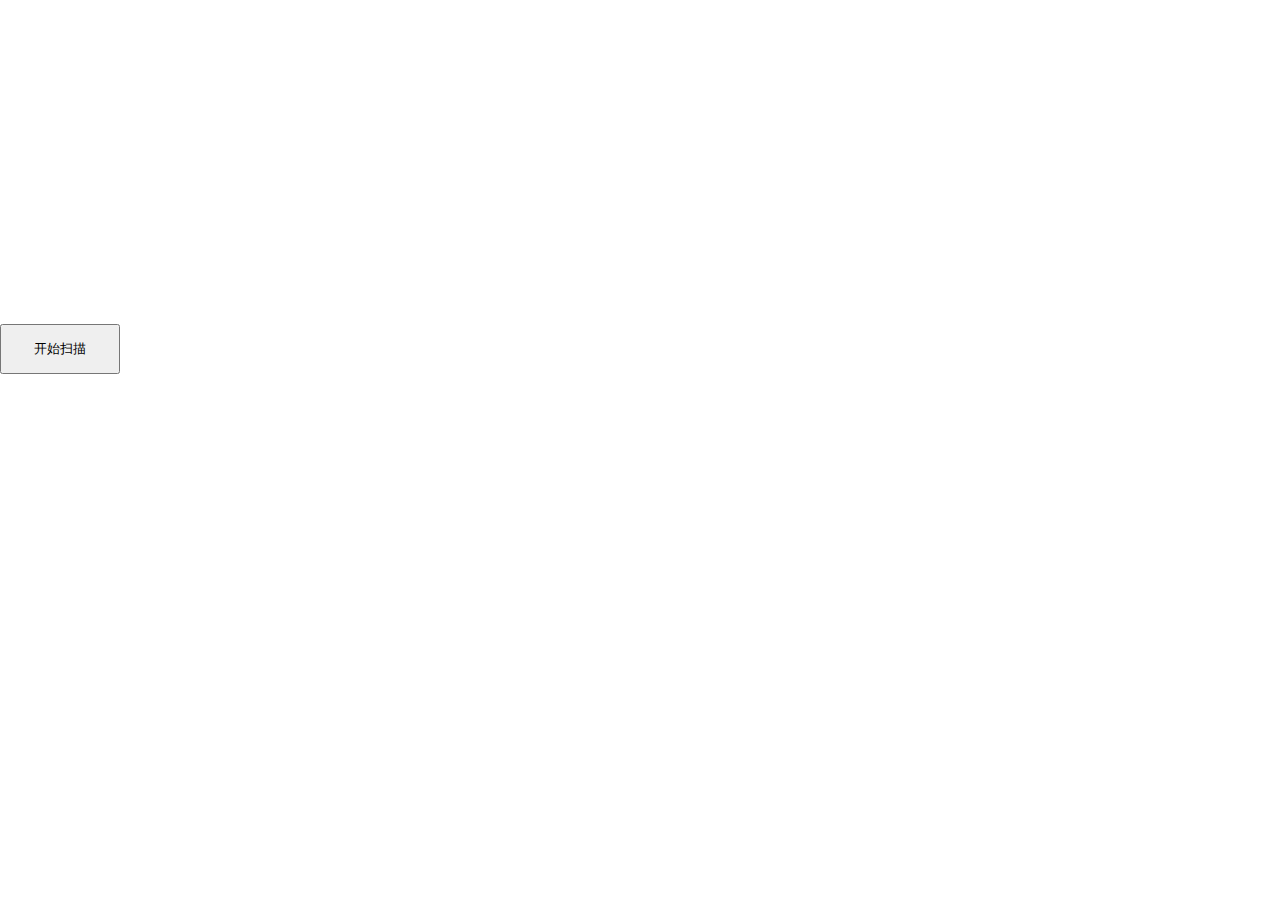
==== index.html @ 27f22f8c "first" ====
<!DOCTYPE html>
<html>
<head>
    <title>BTC.com</title>
    <meta charset="utf-8">
    <meta http-equiv="X-UA-Compatible" content="IE=edge">
    <meta name="viewport" content="width=device-width, initial-scale=1.0, maximum-scale=1.0, user-scalable=no"/>
</head>
<link rel="shortcut icon" href="/images/favicon.ico">
<link href="style/style.css" rel="stylesheet">
<script src="/local/jquery2.1.1.js"></script>
<script>
    //这段代 主要是获取摄像头的视频流并显示在Video 签中
    var canvas=null,context=null,video=null;
    window.addEventListener("DOMContentLoaded", function ()
    {
        try{
            canvas = document.getElementById("canvas");
            context = canvas.getContext("2d");
            video = document.getElementById("video");

            var constraints = { audio: false, video: { width: 1280, height: 720,facingMode:"environment"} };

            var promisifiedOldGUM = function(constraints) {

                // First get ahold of getUserMedia, if present
                var getUserMedia = (navigator.getUserMedia ||
                navigator.webkitGetUserMedia ||
                navigator.mozGetUserMedia);

                // Some browsers just don't implement it - return a rejected promise with an error
                // to keep a consistent interface
                if(!getUserMedia) {
                    return Promise.reject(new Error('getUserMedia is not implemented in this browser'));
                }

                // Otherwise, wrap the call to the old navigator.getUserMedia with a Promise
                return new Promise(function(resolve, reject) {
                    getUserMedia.call(navigator, constraints, resolve, reject);
                });

            }

            // Older browsers might not implement mediaDevices at all, so we set an empty object first
            if(navigator.mediaDevices === undefined) {
                navigator.mediaDevices = {};
            }

            // Some browsers partially implement mediaDevices. We can't just assign an object
            // with getUserMedia as it would overwrite existing properties.
            // Here, we will just add the getUserMedia property if it's missing.
            if(navigator.mediaDevices.getUserMedia === undefined) {
                navigator.mediaDevices.getUserMedia = promisifiedOldGUM;
            }


            // Prefer camera resolution nearest to 1280x720.

            navigator.mediaDevices.getUserMedia(constraints)
                .then(function(stream) {
                    var video = document.querySelector('video');
                    video.src = window.URL.createObjectURL(stream);
                    video.onloadedmetadata = function(e) {
                        video.play();
                    };
                })
                .catch(function(err) {
                    console.log(err.name + ": " + err.message);
                });


//            $("#snap").click(function () {startPat();}).show();
        }catch(e){
            alert("浏览器不支持HTML5 CANVAS");
        }
    }, false);

    //打印内容到页面
    function printHtml(content){
        $(window.document.body).append(content+"<br/>");
    }
    //开始拍照
    function startPat(){
        setTimeout(function(){//防止调用过快
            if(context)
            {
                context.drawImage(video, 0, 0, 320, 320);
                CatchCode();
            }
        },200);
    }
    //抓屏获取图像流，并上传到服务器
    function CatchCode() {
        if(canvas!=null)
        {
            //以下开始编 数据
            var imgData = canvas.toDataURL();
            //将图像转换为base64数据
            var base64Data = imgData;//.substr(22); //在前端截取22位之后的字符串作为图像数据
            //开始异步上
            $.post("saveimg.php", { "img": base64Data },function (result)
            {
                printHtml("解析结果："+result.data);
                if (result.status == "success" && result.data!="")
                {
                    printHtml("解析结果成功！");
                }else{
                    startPat();//如果没有解析出来则重新抓拍解析
                }
            },"json");
        }
    }
</script>
<body>

<div id="support"></div>
<div id="contentHolder">
    <video id="video" width="320" height="320" autoplay></video>
    <canvas style="display:none;background-color:#F00;" id="canvas" width="320" height="320"></canvas> <br/>
    <button id="snap" style=" height:50px; width:120px;">开始扫描</button>
</div>



</body></html>
---- style/style.css ----
*{
    margin: 0 0;
}

html, body { marign:0 0; }
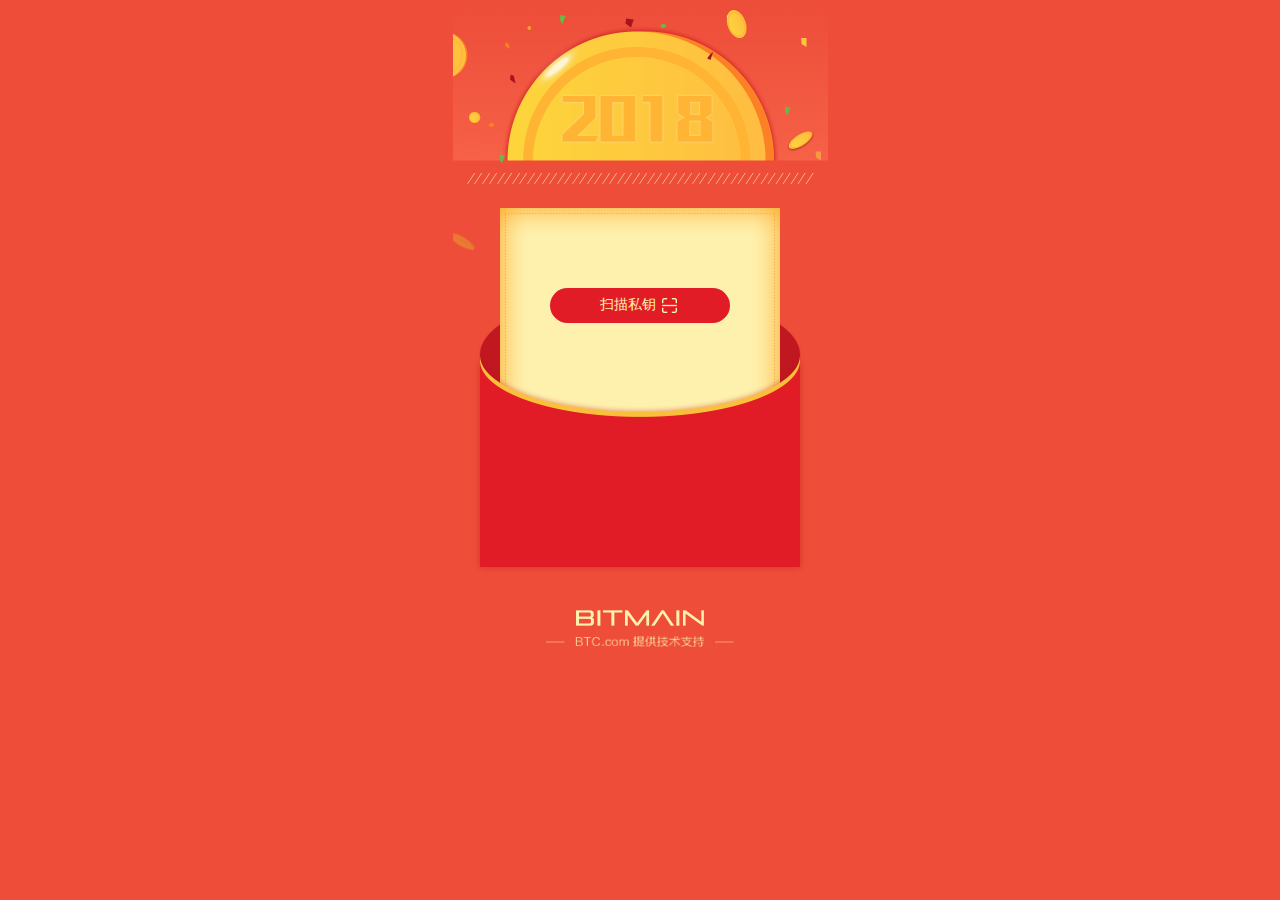
==== commit 55b89315: "no message" ====
--- a/index.html
+++ b/index.html
@@ -1,4 +1,3 @@
-
 <!DOCTYPE html>
 <html>
 <head>
@@ -9,118 +8,48 @@
 </head>
 <link rel="shortcut icon" href="/images/favicon.ico">
 <link href="style/style.css" rel="stylesheet">
-<script src="/local/jquery2.1.1.js"></script>
-<script>
-    //这段代 主要是获取摄像头的视频流并显示在Video 签中
-    var canvas=null,context=null,video=null;
-    window.addEventListener("DOMContentLoaded", function ()
-    {
-        try{
-            canvas = document.getElementById("canvas");
-            context = canvas.getContext("2d");
-            video = document.getElementById("video");
-
-            var constraints = { audio: false, video: { width: 1280, height: 720,facingMode:"environment"} };
-
-            var promisifiedOldGUM = function(constraints) {
-
-                // First get ahold of getUserMedia, if present
-                var getUserMedia = (navigator.getUserMedia ||
-                navigator.webkitGetUserMedia ||
-                navigator.mozGetUserMedia);
-
-                // Some browsers just don't implement it - return a rejected promise with an error
-                // to keep a consistent interface
-                if(!getUserMedia) {
-                    return Promise.reject(new Error('getUserMedia is not implemented in this browser'));
-                }
-
-                // Otherwise, wrap the call to the old navigator.getUserMedia with a Promise
-                return new Promise(function(resolve, reject) {
-                    getUserMedia.call(navigator, constraints, resolve, reject);
-                });
-
-            }
-
-            // Older browsers might not implement mediaDevices at all, so we set an empty object first
-            if(navigator.mediaDevices === undefined) {
-                navigator.mediaDevices = {};
-            }
-
-            // Some browsers partially implement mediaDevices. We can't just assign an object
-            // with getUserMedia as it would overwrite existing properties.
-            // Here, we will just add the getUserMedia property if it's missing.
-            if(navigator.mediaDevices.getUserMedia === undefined) {
-                navigator.mediaDevices.getUserMedia = promisifiedOldGUM;
-            }
-
-
-            // Prefer camera resolution nearest to 1280x720.
-
-            navigator.mediaDevices.getUserMedia(constraints)
-                .then(function(stream) {
-                    var video = document.querySelector('video');
-                    video.src = window.URL.createObjectURL(stream);
-                    video.onloadedmetadata = function(e) {
-                        video.play();
-                    };
-                })
-                .catch(function(err) {
-                    console.log(err.name + ": " + err.message);
-                });
-
-
-//            $("#snap").click(function () {startPat();}).show();
-        }catch(e){
-            alert("浏览器不支持HTML5 CANVAS");
-        }
-    }, false);
-
-    //打印内容到页面
-    function printHtml(content){
-        $(window.document.body).append(content+"<br/>");
-    }
-    //开始拍照
-    function startPat(){
-        setTimeout(function(){//防止调用过快
-            if(context)
-            {
-                context.drawImage(video, 0, 0, 320, 320);
-                CatchCode();
-            }
-        },200);
-    }
-    //抓屏获取图像流，并上传到服务器
-    function CatchCode() {
-        if(canvas!=null)
-        {
-            //以下开始编 数据
-            var imgData = canvas.toDataURL();
-            //将图像转换为base64数据
-            var base64Data = imgData;//.substr(22); //在前端截取22位之后的字符串作为图像数据
-            //开始异步上
-            $.post("saveimg.php", { "img": base64Data },function (result)
-            {
-                printHtml("解析结果："+result.data);
-                if (result.status == "success" && result.data!="")
-                {
-                    printHtml("解析结果成功！");
-                }else{
-                    startPat();//如果没有解析出来则重新抓拍解析
-                }
-            },"json");
-        }
-    }
-</script>
 <body>
 
-<div id="support"></div>
-<div id="contentHolder">
-    <video id="video" width="320" height="320" autoplay></video>
-    <canvas style="display:none;background-color:#F00;" id="canvas" width="320" height="320"></canvas> <br/>
-    <button id="snap" style=" height:50px; width:120px;">开始扫描</button>
+<div class="main-body">
+    <div class="container">
+        <div class="panel">
+            <section class="step1">
+                <input type="button" class="scan" value="扫描私钥">
+            </section>
+            <section class="step2">
+                <div class="k">红包私钥</div>
+                <div class="v packet_hash">5KRJwz8wc7aTX7deykMD3y1uXaFyH9H4ccK1z68at5qEqJBXVVV</div>
+                <div class="k">红包地址</div>
+                <div class="v packet_address">1NubKTUGUuGNwATXKLbzdAYNDtJieaSroN</div>
+                <div class="k">红包金额</div>
+                <div class="v packet_amount" style="height: 26px;">0.XXXX BCH</div>
+                <input type="button" value="下一步" class="next write">
+            </section>
+            <section class="step3">
+                <div class="label">接收地址</div>
+                <input type="text" class="address" placeholder="请填写Bitcoin Cash（BCH）地址">
+                <div class="label">注：请不要输入红包地址</div>
+                <input type="button" value="领取阳光普照" class="next get_bch">
+            </section>
+            <section class="step4">
+                <div class="label">领取成功</div>
+                <div class="k hash" style="">交易哈希</div>
+                <div class="v hashrate">c8dba7f77758cb90a31f3a61070978929aa2078ee27f916320361c6ca9590b11</div>
+            </section>
+        </div>
+    </div>
+    <div class="logo"></div>
+    <div class="btccom"></div>
+
+    <div class="error">
+        <div class="error-message">
+            <div class="error-info">请不要使用相同地址</div>
+            <input type="button" value="我知道了" class="got">
+        </div>
+    </div>
 </div>
 
-
-
-</body></html>+<script src="local/jquery-1.9.1.min.js"></script>
+<!--<script src="app.js"></script>-->
+</body>
+</html>--- a/style/style.css
+++ b/style/style.css
@@ -1,5 +1,200 @@
-*{
-    margin: 0 0;
-}
-
-html, body { marign:0 0; }+* {
+    margin: 0;
+}
+
+html, body {
+    marign: 0;
+    background-color: #ed4d39;
+}
+
+section{
+    position: relative;
+    display: flex;
+    align-items: center;
+    justify-content: center;
+    flex-flow: column;
+}
+
+.step1, .step2,.step3,.step4{
+    display: none;
+}
+
+.main-body {
+    width: 100%;
+    height: 667px;
+    background: url('/images/bg.png') 50% 0% no-repeat;
+    background-size: 375px auto;
+}
+
+.container{
+    display: flex;
+    width:100%;
+    height:610px;
+    align-items: center;
+    justify-content: center;
+    background: url('/images/packet.png') 50% 85% no-repeat;
+    background-size: 332px auto;
+}
+
+.logo{
+    width:100%;
+    height:16px;
+    background: url('/images/logo_bitmain.png') 50% 50% no-repeat;
+    background-size: auto 16px;
+}
+
+.btccom{
+    margin-top: 10px;
+    width:100%;
+    height:12px;
+    background: url('/images/img_btc.com.png') 50% 50% no-repeat;
+    background-size: 188px auto;
+}
+
+.panel{
+    width: 274px;
+    height: 205px;
+    border:solid 0px black;
+}
+
+.scan{
+    width:180px;
+    height:35px;
+    border: 0;
+    font-size: 14px;
+    color: #FEF1AE;
+    border-radius: 20px;
+    text-align: left;
+    padding-left: 50px;
+    background: url('/images/icon_scan.png') 68% 50% no-repeat;
+    background-size: 15px auto;
+    background-color: #e11c27;
+    cursor: pointer;
+}
+
+.qr:hover{
+    opacity: 0.7;
+}
+
+.step1{
+    display: flex;
+    height:100%;
+}
+
+.step2{
+    /*display: flex;*/
+    margin: 15px;
+}
+
+.step3{
+    /*display: flex;*/
+    height:100%
+}
+
+.step4{
+    /*display: flex;*/
+    margin: 15px;
+    justify-content: flex-start;
+    margin-top: 42px;
+}
+
+.k{
+    width:100%;
+    text-align: left;
+    font-size: 12px;
+    color: #E11C27;
+}
+.v{
+    width:100%;
+    margin-top: 2px;
+    margin-bottom: 5px;
+    font-size: 12px;
+    color: #FFFFFF;
+    height:35px;
+    background-color: #fec964;
+    padding:2px 8px;
+    word-break: break-word;
+    overflow: hidden;
+    border-radius: 2px;
+}
+
+.address{
+    height:35px;
+    width:225px;
+    background: url('/images/icon_scan_red.png') 3% 50% no-repeat;
+    background-size: 15px auto;
+    background-color: #FFFFFF;
+    border: 1px solid #FD753B;
+    border-radius: 81.82px;
+    padding-left:28px;
+}
+
+.hash{
+    font-size: 14px;
+    width:100%;
+    text-align: left;
+    margin-bottom: 2px;
+    margin-top: 8px;
+}
+
+.label{
+    font-size: 14px;
+    color: #E11C27;
+    height: 20px;
+    line-height: 20px;
+    margin: 10px;
+}
+
+.next{
+    position: absolute;
+    background: #FEF1AE;
+    border-radius: 100px;
+    font-size: 24px;
+    color: #FD753B;
+    border:0;
+    width:241px;
+    height:46px;
+    bottom: -120px;
+    font-weight:bold;
+}
+
+.error{
+    display: flex;
+    position: absolute;
+    top:0;
+    width:100%;
+    height:100%;
+    background-color: rgba(0,0,0,.4);
+    border:solid 1px red;
+    align-items: center;
+    justify-content: center;
+    display: none;
+}
+.error-message{
+    display: flex;
+    align-items: center;
+    flex-flow: column;
+    padding:10px;
+    width:270px;
+    height:151px;
+    background: url('/images/bg_popups.png') 50% 50% no-repeat;
+    background-size: 270px auto;
+}
+.got{
+    background: #ED4D39;
+    border-radius: 4px;
+    font-size: 14px;
+    color: #FFFFFF;
+    border: 0;
+    height:30px;
+    width:80px;
+}
+
+.error-info{
+    width:100%;
+    text-align: left;
+    margin:20px;
+    padding-left: 25px;
+}
+
+
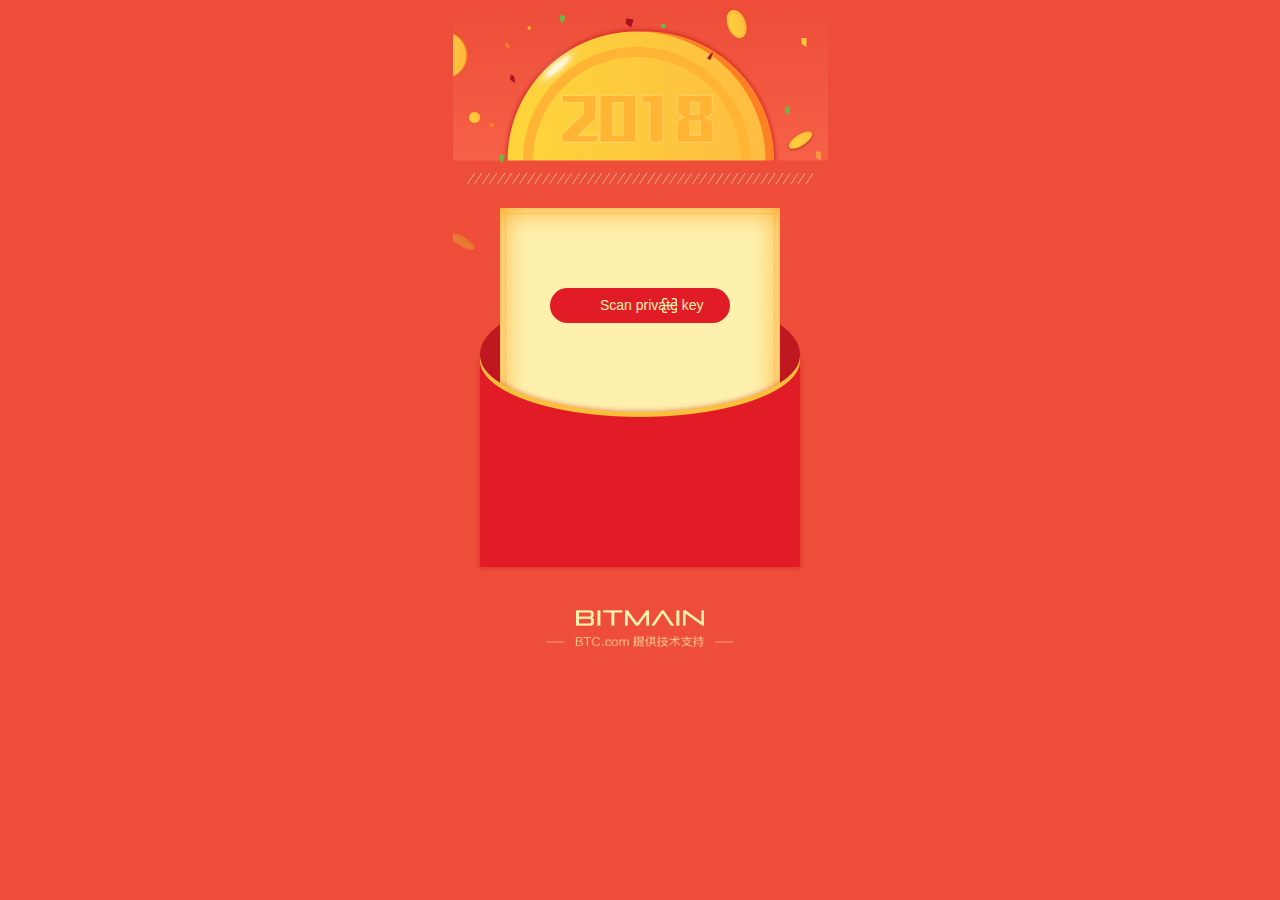
==== commit 0e987d9a: "ui ready" ====
--- a/index.html
+++ b/index.html
@@ -14,26 +14,26 @@
     <div class="container">
         <div class="panel">
             <section class="step1">
-                <input type="button" class="scan" value="扫描私钥">
+                <input type="button" class="scan" data-local="scan-key">
             </section>
             <section class="step2">
-                <div class="k">红包私钥</div>
+                <div class="k" data-local="packet-key"></div>
                 <div class="v packet_hash">5KRJwz8wc7aTX7deykMD3y1uXaFyH9H4ccK1z68at5qEqJBXVVV</div>
-                <div class="k">红包地址</div>
+                <div class="k" data-local="packet-address"></div>
                 <div class="v packet_address">1NubKTUGUuGNwATXKLbzdAYNDtJieaSroN</div>
-                <div class="k">红包金额</div>
+                <div class="k" data-local="packet-amount"></div>
                 <div class="v packet_amount" style="height: 26px;">0.XXXX BCH</div>
-                <input type="button" value="下一步" class="next write">
+                <input type="button" data-local="next" class="next write">
             </section>
             <section class="step3">
-                <div class="label">接收地址</div>
-                <input type="text" class="address" placeholder="请填写Bitcoin Cash（BCH）地址">
-                <div class="label">注：请不要输入红包地址</div>
-                <input type="button" value="领取阳光普照" class="next get_bch">
+                <div class="label" data-local="receive-address"></div>
+                <input type="text" class="address" data-local="placeholder">
+                <div class="label" data-local="note-address"></div>
+                <input type="button" data-local="get-bch" class="next get_bch">
             </section>
             <section class="step4">
-                <div class="label">领取成功</div>
-                <div class="k hash" style="">交易哈希</div>
+                <div class="label" data-local="get-bch-success"></div>
+                <div class="k hash" data-local="hashrate"></div>
                 <div class="v hashrate">c8dba7f77758cb90a31f3a61070978929aa2078ee27f916320361c6ca9590b11</div>
             </section>
         </div>
@@ -43,13 +43,14 @@
 
     <div class="error">
         <div class="error-message">
-            <div class="error-info">请不要使用相同地址</div>
-            <input type="button" value="我知道了" class="got">
+            <div class="error-info" data-local="not-same-address"></div>
+            <input type="button"  data-local="gotIt" class="got">
         </div>
     </div>
 </div>
 
 <script src="local/jquery-1.9.1.min.js"></script>
-<!--<script src="app.js"></script>-->
+<script src="local/i18n.js"></script>
+<script src="app.js"></script>
 </body>
 </html>--- a/style/style.css
+++ b/style/style.css
@@ -13,6 +13,10 @@
     align-items: center;
     justify-content: center;
     flex-flow: column;
+}
+
+input{
+    outline: none;
 }
 
 .step1, .step2,.step3,.step4{
